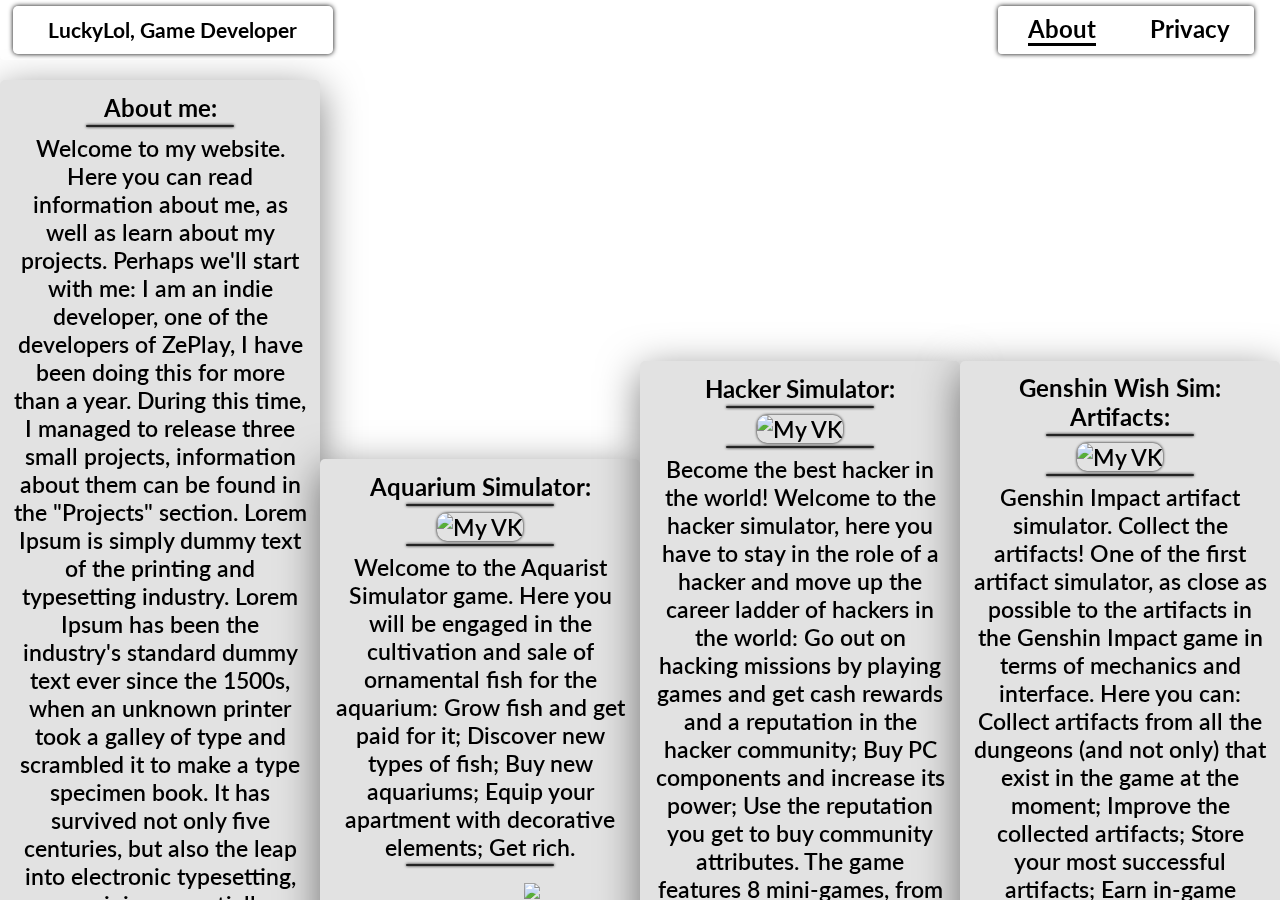
==== index.html @ 4d98e39e "Update index.html" ====
<!DOCTYPE html>
<html lang = "en">
<head>
    <meta charset = "UTF-8">
    <link rel="stylesheet" href="assets/style.css">
    <link href="https://fonts.googleapis.com/css?family=Kaushan+Script|Montserrat:400,700&amp;subset=cyrillic-ext" rel="stylesheet">
    <link href="https://fonts.googleapis.com/css2?family=Lato&display=swap" rel="stylesheet">
    <title>Lucky LoL | About</title>
</head>
<body>
    <div class="bg">
        <header class = "head">
            <div class="gd"> LuckyLol, Game Developer </div>
            <div class="sections"> 
                <nav class="nav">
                    <a class="nav__link active" href="index.html">About</a>
                </nav>
                <nav class="nav">
                    <a class="nav__link" href="projects.html">Privacy</a>
                </nav>
            </div>
        </header>
        <main class = "centerblock">
                <div class="about">
                    <div class="about__text"> About me: </div>
                    <div class="line"> </div>
                    <bi>Welcome to my website. Here you can read information about me, as well as learn about my projects.</bi>
                    <bi>Perhaps we'll start with me: I am an indie developer, one of the developers of ZePlay, I have been doing this for more than a year. During this time, 
                        I managed to release three small projects, information about them can be found in the "Projects" section.
                        Lorem Ipsum is simply dummy text of the printing and typesetting industry. Lorem Ipsum has been the industry's standard dummy text ever since the 1500s, when an unknown printer took a galley of type and scrambled it to make a type specimen book. It has survived not only five centuries, but also the leap into electronic typesetting, remaining essentially unchanged. It was popularised in the 1960s with the release of Letraset sheets containing Lorem Ipsum passages, and more recently with desktop publishing software like Aldus PageMaker including versions of Lorem Ipsum.
                    </bi>
                    <div class="line"> </div>
                    <div class="myvk">
                        <div class="myvktxt"> My VK: </div>
                        <a href="https://vk.com/nik0laeff.nikit">
                            <img src = "assets/images/VK_Compact_Logo.svg" alt="My VK">
                        </a>
                    </div>
                    <div class="emailtext"> My Email: nik0laeff.nikit@yandex.ru </div>
                </div>
                <div class="about">
                    <div class="about__text"> Aquarium Simulator: </div>
                    <div class="line"> </div>
                    <div class="game__des">
                            <img src = "assets/images/Pr1.png" alt="My VK" class = "game__icon">
                            <div class="line"> </div>
                            <bi> Welcome to the Aquarist Simulator game. Here you will be engaged in the cultivation and sale of ornamental fish for the aquarium:
                            Grow fish and get paid for it;
                            Discover new types of fish;
                            Buy new aquariums;
                            Equip your apartment with decorative elements;
                            Get rich. </bi>
                            <div class="line"> </div>
                            <a href="https://play.google.com/store/apps/details?id=com.ZeGame.AquariumSim">
                                <img src = "assets/images/source.svg" alt="GooglePlay" class = "sourcebutton">
                            </a>             
                    </div>
                </div>
                <div class="about">
                    <div class="about__text"> Hacker Simulator: </div>
                    <div class="line"> </div>
                    <div class="game__des">
                            <img src = "assets/images/Pr2.png" alt="My VK" class = "game__icon">
                            <div class="line"> </div>
                            <bi> Become the best hacker in the world!
                                Welcome to the hacker simulator, here you have to stay in the role of a hacker and move up the career ladder of hackers in the world:
                                Go out on hacking missions by playing games and get cash rewards and a reputation in the hacker community;
                                Buy PC components and increase its power;
                                Use the reputation you get to buy community attributes.
                                The game features 8 mini-games, from simple clicker to more complex games. </bi>
                            <div class="line"> </div>
                            <a href="https://play.google.com/store/apps/details?id=com.ZePlay.HackerSimulator">
                                <img src = "assets/images/source.svg" alt="GooglePlay" class = "sourcebutton">
                            </a>   
                    </div>
                </div>
                <div class="about">
                    <div class="about__text"> Genshin Wish Sim: Artifacts: </div>
                    <div class="line"> </div>
                    <div class="game__des">
                            <img src = "assets/images/Pr3.png" alt="My VK" class = "game__icon">
                            <div class="line"> </div>
                            <bi> Genshin Impact artifact simulator. Collect the artifacts!
                                One of the first artifact simulator, as close as possible to the artifacts in the Genshin Impact game in terms of mechanics and interface. Here you can:
                                Collect artifacts from all the dungeons (and not only) that exist in the game at the moment;
                                Improve the collected artifacts;
                                Store your most successful artifacts;
                                Earn in-game currency to upgrade and collect artifacts. </bi>
                            <div class="line"> </div>
                            <a href="https://play.google.com/store/apps/details?id=com.ZePlay.ArtifactsSimulator">
                                <img src = "assets/images/source.svg" alt="GooglePlay" class = "sourcebutton">
                            </a>   
                    </div>
                </div>
        </main>
        <!--<main class = "centerblock2">
            <div class="about">
                <div class="about__text"> Hacker Simulator: </div>
                <div class="line"> </div>
                <div class="game__des">
                        <img src = "assets/images/Pr2.png" alt="My VK" class = "game__icon">
                        <div class="line"> </div>
                        <bi> Become the best hacker in the world!
                            Welcome to the hacker simulator, here you have to stay in the role of a hacker and move up the career ladder of hackers in the world:
                            Go out on hacking missions by playing games and get cash rewards and a reputation in the hacker community;
                            Buy PC components and increase its power;
                            Use the reputation you get to buy community attributes.
                            The game features 8 mini-games, from simple clicker to more complex games. </bi>
                        <div class="line"> </div>
                        <a href="https://play.google.com/store/apps/details?id=com.ZePlay.HackerSimulator">
                            <img src = "assets/images/source.svg" alt="GooglePlay" class = "sourcebutton">
                        </a>   
                </div>
            </div>
            <div class="about">
                <div class="about__text"> Genshin Wish Sim: Artifacts: </div>
                <div class="line"> </div>
                <div class="game__des">
                        <img src = "assets/images/Pr3.png" alt="My VK" class = "game__icon">
                        <div class="line"> </div>
                        <bi> Genshin Impact artifact simulator. Collect the artifacts!
                            One of the first artifact simulator, as close as possible to the artifacts in the Genshin Impact game in terms of mechanics and interface. Here you can:
                            Collect artifacts from all the dungeons (and not only) that exist in the game at the moment;
                            Improve the collected artifacts;
                            Store your most successful artifacts;
                            Earn in-game currency to upgrade and collect artifacts. </bi>
                        <div class="line"> </div>
                        <a href="https://play.google.com/store/apps/details?id=com.ZePlay.ArtifactsSimulator">
                            <img src = "assets/images/source.svg" alt="GooglePlay" class = "sourcebutton">
                        </a>   
                </div>
            </div>
        </main> -->
        <footer class="footer"> 
            <div class="spacing">  </div>
            <div class="footer__text"> Made by Nikita Nikolaev. Designer: Sofia Ulianova. </div>
            <div class="footer__text"> LuckyLoL ©All rights reserved </div>  
        </footer>
    </div>
</body>
</html>
---- assets/style.css ----
body
{
    margin: 0;
}
p
{
    line-height: 1;
}
.head
{
    display: flex;
    border-radius: 4px;
    width: 100%;
    height: 60px;
    background-color: rgba(255, 255, 255, 0.523);
    position: fixed;
    z-index: 2;
    backdrop-filter: blur(3px);
}
.nav 
{
    font-size: 24px;
    text-align: center;
    font-weight: bold;
    margin-top: 3%;
    font-family: 'Lato', sans-serif;
    width: 50%;
}

.nav__link 
{
    display: inline-block;
    vertical-align: top;
    margin: 0 15px;
    position: relative;

    color: rgb(0, 0, 0);
    text-decoration: none;

    transition: color .1s linear;
}

.nav__link:after {
    content: "";
    display: block;
    width: 100%;
    height: 3px;
    background-color: rgb(0, 0, 0);;
    opacity: 0;
    position: absolute;
    top: 100%;
    left: 0;
    z-index: 1;
    transition: opacity .1s linear;
}

.nav__link:hover {
    color: rgb(0, 0, 0);;
}

.nav__link:hover:after,
.nav__link.active:after 
{
    opacity: 1;
}

.nav__link.active 
{
    color: rgb(0, 0, 0);;
}
.gd
{
    position: absolute;
    left: 0;
    margin-left: 1%;
    line-height: 225%;
    width: 25%;
    height: 80%;
    background-color: rgba(255, 255, 255, 0.523);
    border-radius: 5px;
    margin-top: 6px;
    box-shadow: 0 0 5px;
    line-height: 225%;
    font-weight: bold;
    font-size: 21px;
    text-align: center;
    font-family: 'Lato', sans-serif;
}
.sections
{
    display: flex;
    margin-left: 78%;
    color:rgb(0, 0, 0);
    margin-top: 6px;
    width: 20%;
    height: 80%;
    border-radius: 4px;
    background-color: rgba(255, 255, 255, 0.523);
    box-shadow: 0 0 5px;
}
.nav__text
{
    font-size: 24px;
    text-align: center;
    font-weight: bold;
    margin-top: 6%;
    font-family: 'Lato', sans-serif;
}
.centerblock
{
    margin-top: 80px;
    display: flex;
    flex-direction: row;
    margin-bottom: 10px;
}
.centerblock2
{
    margin-top: 10px;
    display: flex;
    flex-direction: row;
}
.privacy
{
    font-family: 'Lato', sans-serif;
    font-weight: 550;
    padding: 1% 1% 1% 1%;
    color:rgb(0, 0, 0);
    text-align: center;
    font-size: 23px;
    border-radius: 5px;
    backdrop-filter: blur(3px);
    box-shadow: 0 0 5px;
    width: 80%;
    margin-top: 160px;
    margin-left: 10%;
    margin-right: 10%;
    height: auto;
    border-radius: 5px;
    background-color: rgb(226, 226, 226);
    box-shadow: 0 10px 40px 0 rgba(0, 0, 0, 0.5);
}
.about
{
    font-family: 'Lato', sans-serif;
    font-weight: 550;
    padding: 1% 1% 1% 1%;
    margin: auto;
    color:rgb(0, 0, 0);
    text-align: center;
    font-size: 23px;
    border-radius: 5px;
    backdrop-filter: blur(3px);
    box-shadow: 0 0 5px;
    width: 45%;
    height: auto;
    border-radius: 5px;
    background-color: rgb(226, 226, 226);
    box-shadow: 0 10px 40px 0 rgba(0, 0, 0, 0.5);
}
.line
{
    margin-top: 3px;
    margin-bottom: 7px;
    margin-left: 25%;
    width: 50%;
    height: 2px;
    box-shadow: 0 0 3px;
    background-color: rgb(36, 36, 36);
    border-radius: 10px;
}
.myvk
{
    height: 70px;
    margin-top: 15px;
    display: flex;
}
.game__icon
{
    width: 100%;
    height: 100%;
    border-radius: 10px;
    box-shadow: 0 0 3px;
}
.game__des
{
    height: 50%;
    margin-bottom: 10px;
}
.myvktxt
{
    margin-top: 8px;
    padding-right: 2%;
    font-family: 'Lato', sans-serif;
    font-weight: bold;
}
.spacing__blocks
{
    width: 100%;
    height: 50px;
}
.about__text
{
    font-family: 'Lato', sans-serif;
    font-size: 24px;
    text-align: center;
    font-weight: bold;
}
.bg
{
    position: fixed;
    top: 0;
    left: 0;
    width: 100%;
    height: 100%;
    background-image: url(../assets/images/background.jpg);
    background-position: center;
    background-size: cover;
    background-repeat: no-repeat;
    overflow-y: auto; 
}
.sourcebutton
{
    margin-top: 10px;
    margin-left: 65%;
    width: 40%;
    height: 50px;
}
.footer
{
    margin-top: 10%;
    border-radius: 4px;
    height: 60px;
    text-align: center;
    background-color: white;
    box-shadow: inset 0.5px 0.5px  rgb(46, 56, 56);
}
.spacing
{
    height: 7px;
}
.spacingprivacy
{
    height: 4%;
}
.footer__text
{
    font-family: 'Lato', sans-serif;
    font-size: 18px;
    font-weight: 600;
}
@media (max-width: 1100px)
{
.gd
{
        position: absolute;
        left: 0;
        margin-left: 1%;
        line-height: 225%;
        width: 25%;
        height: 80%;
        background-color: rgba(255, 255, 255, 0.523);
        border-radius: 5px;
        margin-top: 6px;
        box-shadow: 0 0 5px;
        line-height: 225%;
        font-weight: bold;
        font-size: 18px;
        text-align: center;
        font-family: 'Lato', sans-serif;
}
.nav 
{
    font-size: 16px;
    text-align: center;
    font-weight: bold;
    margin-top: 8%;
    font-family: 'Lato', sans-serif;
    width: 50%;
}
.about__text
{
    font-size: 20px;
    text-align: center;
    font-weight: bold;
    margin-top: 3%;
}
.centerblock
{
    margin-top: 80px;
    display: flex;
    flex-direction: column;
}
.centerblock2
{
    margin-top: 10px;
    display: flex;
    flex-direction: column;
}
.about
{
    font-family: 'Lato', sans-serif;
    margin: auto;
    margin-bottom: 30px;
    color:rgb(0, 0, 0);
    font-weight: 400;
    text-align: center;
    font-size: 23px;
    border-radius: 5px;
    backdrop-filter: blur(3px);
    box-shadow: 0 0 5px;
    width: 80%;
    height: auto;
    border-radius: 10px;
    background-color: rgb(226, 226, 226);
    box-shadow: 0 10px 40px 0 rgba(0, 0, 0, 0.5);
}
.sourcebutton
{
    margin-top: 10px;
    margin-left: 55%;
    width: 40%;
    height: 50px;
}
.game__icon
{
    width: 100%;
    height: 100%;
    border-radius: 10px;
}
.sections
{
    display: flex;
    margin-left: 75%;
    color:rgb(0, 0, 0);
    margin-top: 6px;
    width: 20%;
    height: 80%;
    border-radius: 4px;
    background-color: rgb(169, 169, 169, 0.5);
    box-shadow: 0 0 5px;
}
}
@media (max-width: 870px)
{
    .gd
    {
            position: absolute;
            left: 0;
            margin-left: 1%;
            line-height: 225%;
            width: 25%;
            height: 80%;
            background-color: rgba(255, 255, 255, 0.523);
            border-radius: 5px;
            margin-top: 6px;
            box-shadow: 0 0 5px;
            line-height: 225%;
            font-weight: bold;
            font-size: 15px;
            text-align: center;
            font-family: 'Lato', sans-serif;
    }
}
@media (max-width: 690px)
{
.about__text
{
    font-size: 16px;
    text-align: center;
    font-weight: bold;
    margin-top: 3%;
}
}
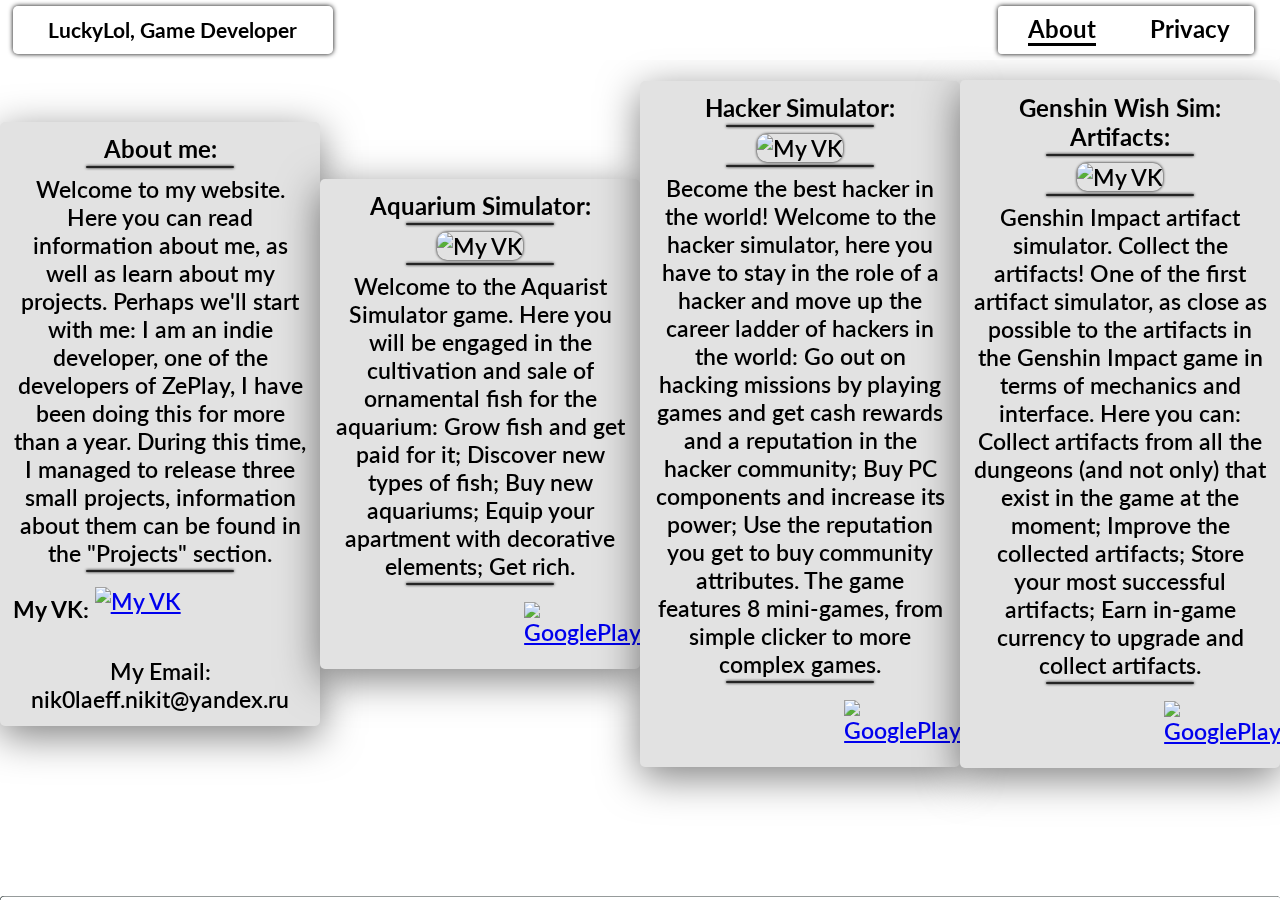
==== commit 0d51883a: "Update index.html" ====
--- a/index.html
+++ b/index.html
@@ -27,7 +27,6 @@
                     <bi>Welcome to my website. Here you can read information about me, as well as learn about my projects.</bi>
                     <bi>Perhaps we'll start with me: I am an indie developer, one of the developers of ZePlay, I have been doing this for more than a year. During this time, 
                         I managed to release three small projects, information about them can be found in the "Projects" section.
-                        Lorem Ipsum is simply dummy text of the printing and typesetting industry. Lorem Ipsum has been the industry's standard dummy text ever since the 1500s, when an unknown printer took a galley of type and scrambled it to make a type specimen book. It has survived not only five centuries, but also the leap into electronic typesetting, remaining essentially unchanged. It was popularised in the 1960s with the release of Letraset sheets containing Lorem Ipsum passages, and more recently with desktop publishing software like Aldus PageMaker including versions of Lorem Ipsum.
                     </bi>
                     <div class="line"> </div>
                     <div class="myvk">
@@ -133,7 +132,7 @@
         </main> -->
         <footer class="footer"> 
             <div class="spacing">  </div>
-            <div class="footer__text"> Made by Nikita Nikolaev. Designer: Sofia Ulianova. </div>
+            <div class="footer__text">  </div>
             <div class="footer__text"> LuckyLoL ©All rights reserved </div>  
         </footer>
     </div>
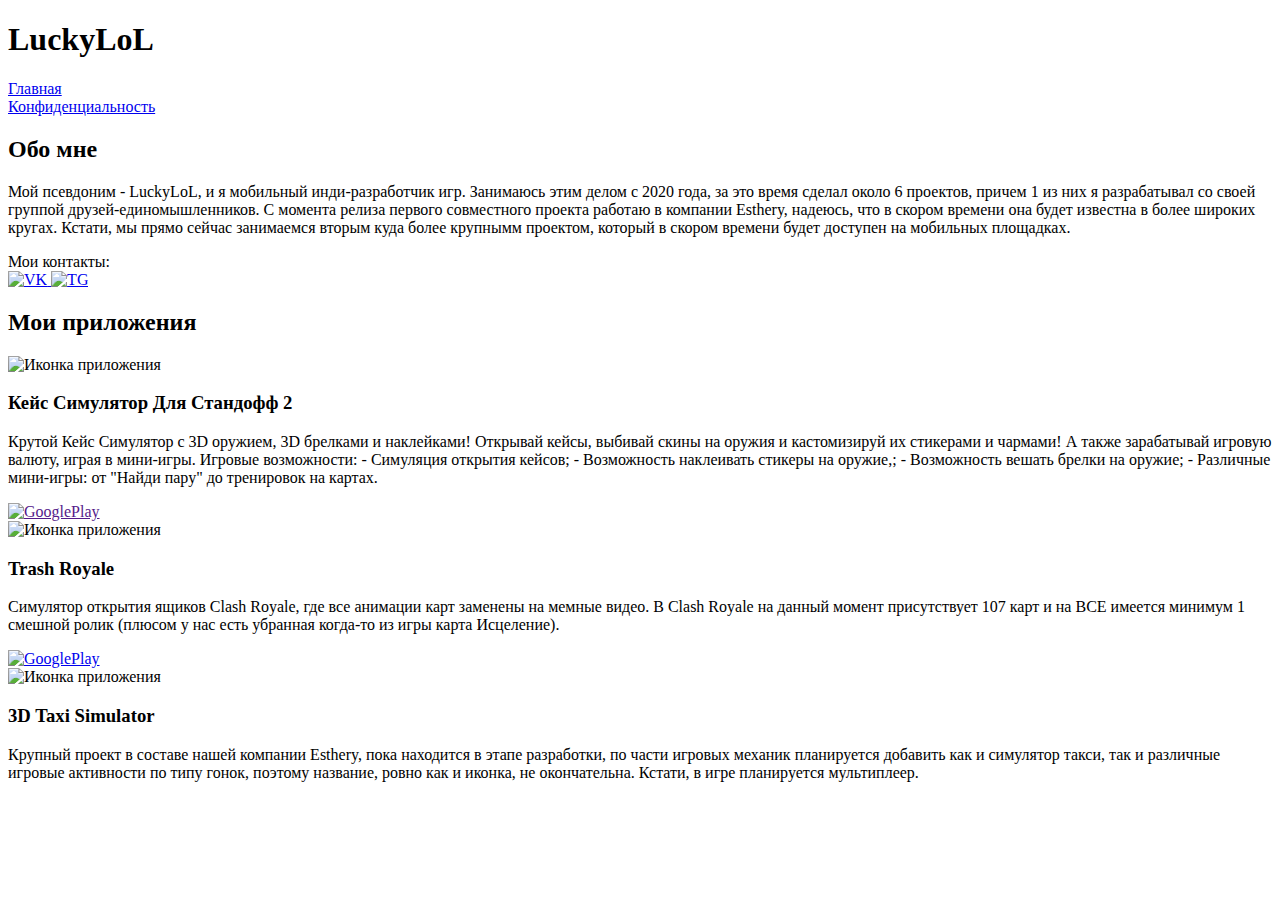
==== commit 3126454f: "Update index.html" ====
--- a/index.html
+++ b/index.html
@@ -1,140 +1,104 @@
 <!DOCTYPE html>
-<html lang = "en">
+<html lang="ru">
 <head>
-    <meta charset = "UTF-8">
-    <link rel="stylesheet" href="assets/style.css">
-    <link href="https://fonts.googleapis.com/css?family=Kaushan+Script|Montserrat:400,700&amp;subset=cyrillic-ext" rel="stylesheet">
+    <meta charset="UTF-8">
+    <meta name="viewport" content="width=device-width, initial-scale=1.0">
+    <title>LuckyLoL | Главная</title>
+    <link rel="icon" href="images/logo.png">
+    <link rel="stylesheet" href="styles.css">
     <link href="https://fonts.googleapis.com/css2?family=Lato&display=swap" rel="stylesheet">
-    <title>Lucky LoL | About</title>
 </head>
 <body>
-    <div class="bg">
-        <header class = "head">
-            <div class="gd"> LuckyLol, Game Developer </div>
+    <header>
+            <h1>LuckyLoL</h1>
             <div class="sections"> 
                 <nav class="nav">
-                    <a class="nav__link active" href="index.html">About</a>
+                    <a class="nav__link active" href="index.html">Главная</a>
                 </nav>
                 <nav class="nav">
-                    <a class="nav__link" href="projects.html">Privacy</a>
+                    <a class="nav__link" href="privacy.html">Конфиденциальность</a>
                 </nav>
             </div>
-        </header>
-        <main class = "centerblock">
-                <div class="about">
-                    <div class="about__text"> About me: </div>
-                    <div class="line"> </div>
-                    <bi>Welcome to my website. Here you can read information about me, as well as learn about my projects.</bi>
-                    <bi>Perhaps we'll start with me: I am an indie developer, one of the developers of ZePlay, I have been doing this for more than a year. During this time, 
-                        I managed to release three small projects, information about them can be found in the "Projects" section.
-                    </bi>
-                    <div class="line"> </div>
-                    <div class="myvk">
-                        <div class="myvktxt"> My VK: </div>
-                        <a href="https://vk.com/nik0laeff.nikit">
-                            <img src = "assets/images/VK_Compact_Logo.svg" alt="My VK">
-                        </a>
-                    </div>
-                    <div class="emailtext"> My Email: nik0laeff.nikit@yandex.ru </div>
-                </div>
-                <div class="about">
-                    <div class="about__text"> Aquarium Simulator: </div>
-                    <div class="line"> </div>
-                    <div class="game__des">
-                            <img src = "assets/images/Pr1.png" alt="My VK" class = "game__icon">
-                            <div class="line"> </div>
-                            <bi> Welcome to the Aquarist Simulator game. Here you will be engaged in the cultivation and sale of ornamental fish for the aquarium:
-                            Grow fish and get paid for it;
-                            Discover new types of fish;
-                            Buy new aquariums;
-                            Equip your apartment with decorative elements;
-                            Get rich. </bi>
-                            <div class="line"> </div>
-                            <a href="https://play.google.com/store/apps/details?id=com.ZeGame.AquariumSim">
-                                <img src = "assets/images/source.svg" alt="GooglePlay" class = "sourcebutton">
-                            </a>             
-                    </div>
-                </div>
-                <div class="about">
-                    <div class="about__text"> Hacker Simulator: </div>
-                    <div class="line"> </div>
-                    <div class="game__des">
-                            <img src = "assets/images/Pr2.png" alt="My VK" class = "game__icon">
-                            <div class="line"> </div>
-                            <bi> Become the best hacker in the world!
-                                Welcome to the hacker simulator, here you have to stay in the role of a hacker and move up the career ladder of hackers in the world:
-                                Go out on hacking missions by playing games and get cash rewards and a reputation in the hacker community;
-                                Buy PC components and increase its power;
-                                Use the reputation you get to buy community attributes.
-                                The game features 8 mini-games, from simple clicker to more complex games. </bi>
-                            <div class="line"> </div>
-                            <a href="https://play.google.com/store/apps/details?id=com.ZePlay.HackerSimulator">
-                                <img src = "assets/images/source.svg" alt="GooglePlay" class = "sourcebutton">
-                            </a>   
-                    </div>
-                </div>
-                <div class="about">
-                    <div class="about__text"> Genshin Wish Sim: Artifacts: </div>
-                    <div class="line"> </div>
-                    <div class="game__des">
-                            <img src = "assets/images/Pr3.png" alt="My VK" class = "game__icon">
-                            <div class="line"> </div>
-                            <bi> Genshin Impact artifact simulator. Collect the artifacts!
-                                One of the first artifact simulator, as close as possible to the artifacts in the Genshin Impact game in terms of mechanics and interface. Here you can:
-                                Collect artifacts from all the dungeons (and not only) that exist in the game at the moment;
-                                Improve the collected artifacts;
-                                Store your most successful artifacts;
-                                Earn in-game currency to upgrade and collect artifacts. </bi>
-                            <div class="line"> </div>
-                            <a href="https://play.google.com/store/apps/details?id=com.ZePlay.ArtifactsSimulator">
-                                <img src = "assets/images/source.svg" alt="GooglePlay" class = "sourcebutton">
-                            </a>   
-                    </div>
-                </div>
-        </main>
-        <!--<main class = "centerblock2">
-            <div class="about">
-                <div class="about__text"> Hacker Simulator: </div>
-                <div class="line"> </div>
-                <div class="game__des">
-                        <img src = "assets/images/Pr2.png" alt="My VK" class = "game__icon">
-                        <div class="line"> </div>
-                        <bi> Become the best hacker in the world!
-                            Welcome to the hacker simulator, here you have to stay in the role of a hacker and move up the career ladder of hackers in the world:
-                            Go out on hacking missions by playing games and get cash rewards and a reputation in the hacker community;
-                            Buy PC components and increase its power;
-                            Use the reputation you get to buy community attributes.
-                            The game features 8 mini-games, from simple clicker to more complex games. </bi>
-                        <div class="line"> </div>
-                        <a href="https://play.google.com/store/apps/details?id=com.ZePlay.HackerSimulator">
-                            <img src = "assets/images/source.svg" alt="GooglePlay" class = "sourcebutton">
-                        </a>   
-                </div>
+    </header>
+    <section id="about-me">
+        <h2>Обо мне</h2>
+        <article class="about-me-content">
+            <p>Мой псевдоним - LuckyLoL, и я мобильный инди-разработчик игр. Занимаюсь этим делом с 2020 года, за это время сделал около 6 проектов, причем 1 из них я разрабатывал со своей группой друзей-единомышленников. С момента релиза первого совместного проекта работаю в компании Esthery, надеюсь, что в скором времени она будет известна в более широких кругах. Кстати, мы прямо сейчас занимаемся вторым куда более крупнымм проектом, который в скором времени будет доступен на мобильных площадках.</p>
+            <div class="my-contacts">Мои контакты:</div>
+            <div class="contacts-section">
+                <a href ="https://vk.com/nik0laeff.nikit" target="_blank" class="image-content">
+                    <img src="images/VK.png" alt="VK" class="contacts-images">
+                </a>
+                <a href ="https://t.me/nik0laeffnikit" target="_blank" class="image-content">
+                    <img src="images/tg.png" alt="TG" class="contacts1-images">
+                </a>
             </div>
-            <div class="about">
-                <div class="about__text"> Genshin Wish Sim: Artifacts: </div>
-                <div class="line"> </div>
-                <div class="game__des">
-                        <img src = "assets/images/Pr3.png" alt="My VK" class = "game__icon">
-                        <div class="line"> </div>
-                        <bi> Genshin Impact artifact simulator. Collect the artifacts!
-                            One of the first artifact simulator, as close as possible to the artifacts in the Genshin Impact game in terms of mechanics and interface. Here you can:
-                            Collect artifacts from all the dungeons (and not only) that exist in the game at the moment;
-                            Improve the collected artifacts;
-                            Store your most successful artifacts;
-                            Earn in-game currency to upgrade and collect artifacts. </bi>
-                        <div class="line"> </div>
-                        <a href="https://play.google.com/store/apps/details?id=com.ZePlay.ArtifactsSimulator">
-                            <img src = "assets/images/source.svg" alt="GooglePlay" class = "sourcebutton">
-                        </a>   
-                </div>
+            <div class = "decor-in-contents"></div>
+        </article>
+    </section>
+    <section id="apps">
+        <h2>Мои приложения</h2>
+       <!-- <article class="app">
+            <div class="app-icon-content">
+            <img src="images/app1-icon.png" alt="Иконка приложения" class="app-icon">
             </div>
-        </main> -->
-        <footer class="footer"> 
-            <div class="spacing">  </div>
-            <div class="footer__text">  </div>
-            <div class="footer__text"> LuckyLoL ©All rights reserved </div>  
-        </footer>
-    </div>
+            <div class="app-info">
+                <h3>Симулятор Аквариумиста</h3>
+                <div class = "decor-in-contents1"></div>
+                <p>Мой самый первый проект, в нем я буквально осваивал Unity. По сути, простой кликер - покупаешь рыб, кликаешь для их роста и продаешь. И таким образом, продвигаешься, покупая новые виды рыб, более вместительные аквариумы и элементы декора. На данный момент игры нет на мобильных площадках в связи с удалением моего первого аккаунта разработчика. Возможно, я займусь и отыщу apk-файл, ссылку на который оставлю здесь.</p>
+            </div>
+        </article>
+        <article class="app">
+            <div class="app-icon-content">
+            <img src="images/app1-icon.png" alt="Иконка приложения" class="app-icon">
+            </div>
+            <div class="app-info">
+                <h3>Симулятор Хакера</h3>
+                <div class = "decor-in-contents1"></div>
+                <p> Мой второй проект, в реализации уже чуть сложнее, но на нем я также прдолжал осваивать Unity, изучая его инструменты для разработки. В этой игре ты осуществлял различную хакерскую деятельность, которая сопровождалась мини-играми, естественно, за это получал игровую валюту, на которую обновлял ПК для осуществления более крупных планов. На данный момент приложения также нет на площадках, возможно, ссылка появится здесь.</p>
+            </div>
+        </article>-->
+        <article class="app">
+            <div class="app-icon-content">
+            <img src="images/app3-icon.png" alt="Иконка приложения" class="app-icon">
+            </div>
+            <div class="app-info">
+                <h3>Кейс Симулятор Для Стандофф 2</h3>
+                <div class = "decor-in-contents1"></div>
+                <p>Крутой Кейс Симулятор с 3D оружием, 3D брелками и наклейками! Открывай кейсы, выбивай скины на оружия и кастомизируй их стикерами и чармами! А также зарабатывай игровую валюту, играя в мини-игры. Игровые возможности:
+                    - Симуляция открытия кейсов;
+                    - Возможность наклеивать стикеры на оружие,;
+                    - Возможность вешать брелки на оружие;
+                    - Различные мини-игры: от "Найди пару" до тренировок на картах.</p>
+                <a href ="" class="image-content">
+                    <img src="images/GooglePlay.png" alt="GooglePlay" class="get-icon">
+                </a>
+            </div>
+        </article>
+        <article class="app">
+            <div class="app-icon-content">
+            <img src="images/app4-icon.png" alt="Иконка приложения" class="app-icon">
+            </div>
+            <div class="app-info">
+                <h3>Trash Royale</h3>
+                <div class = "decor-in-contents1"></div>
+                <p>Симулятор открытия ящиков Clash Royale, где все анимации карт заменены на мемные видео. В Clash Royale на данный момент присутствует 107 карт и на ВСЕ имеется минимум 1 смешной ролик (плюсом у нас есть убранная когда-то из игры карта Исцеление).</p>
+                <a href ="https://play.google.com/store/apps/details?id=com.Esthery.TrashRoyale&hl=ru&gl=US" target="_blank" class="image-content">
+                    <img src="images/GooglePlay.png" alt="GooglePlay" class="get-icon">
+                </a>
+            </div>
+        </article>
+        <article class="app">
+            <div class="app-icon-content">
+            <img src="images/app5-icon.png" alt="Иконка приложения" class="app-icon">
+            </div>
+            <div class="app-info">
+                <h3>3D Taxi Simulator</h3>
+                <div class = "decor-in-contents1"></div>
+                <p>Крупный проект в составе нашей компании Esthery, пока находится в этапе разработки, по части игровых механик планируется добавить как и симулятор такси, так и различные игровые активности по типу гонок, поэтому название, ровно как и иконка, не окончательна. Кстати, в игре планируется мультиплеер.</p>
+            </div>
+        </article>
+    </section>
 </body>
 </html>
+
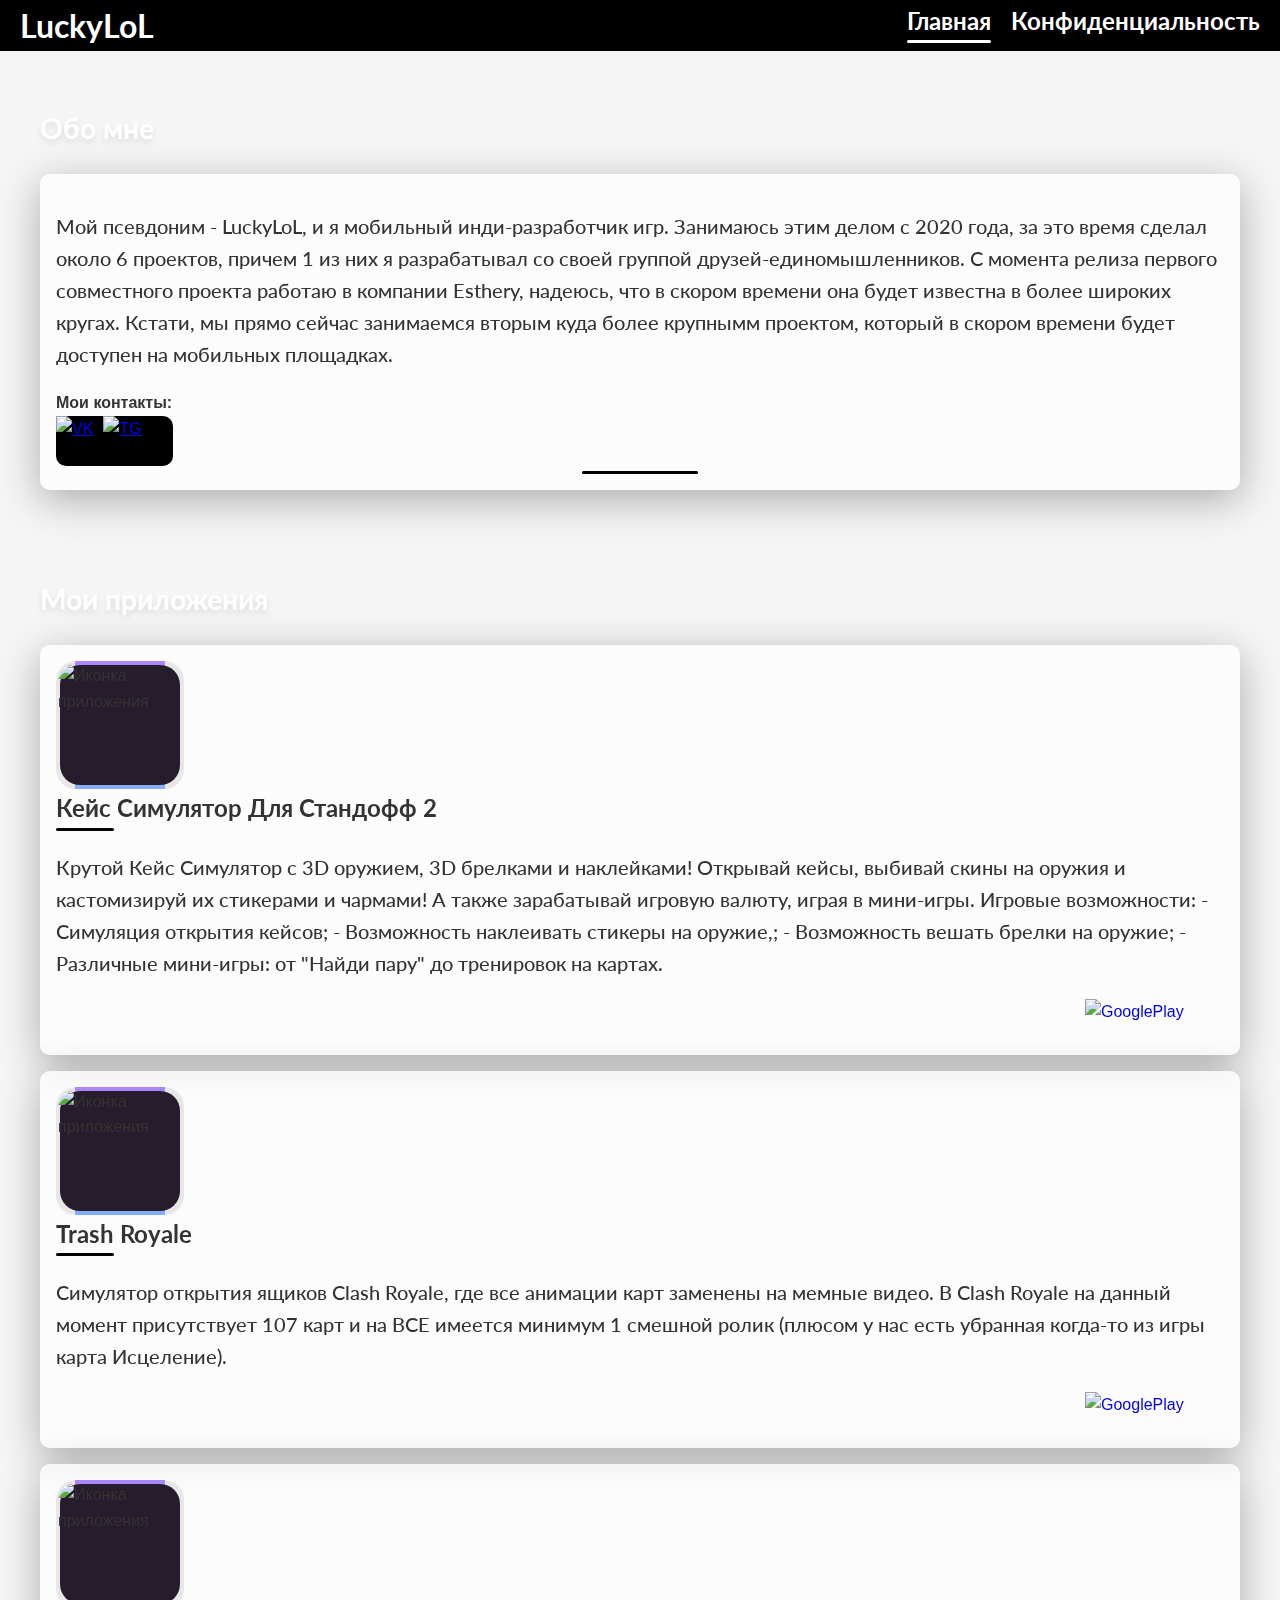
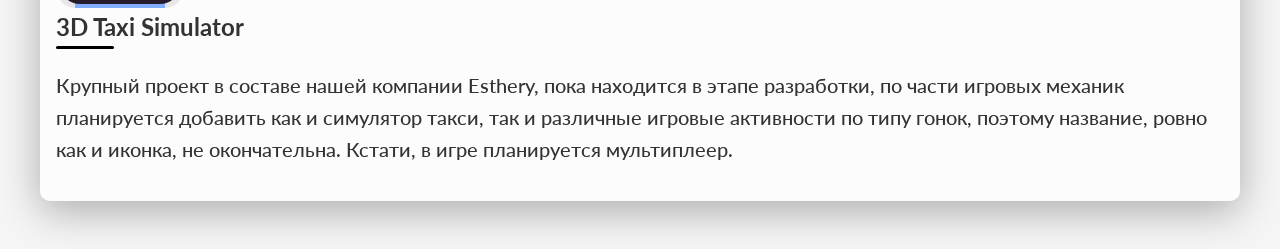
==== commit dba3acea: "Meow" ====
--- a/index.html
+++ b/index.html
@@ -60,7 +60,7 @@
         </article>-->
         <article class="app">
             <div class="app-icon-content">
-            <img src="images/app3-icon.png" alt="Иконка приложения" class="app-icon">
+                <img src="images/app3-icon.png" alt="Иконка приложения" class="app-icon">
             </div>
             <div class="app-info">
                 <h3>Кейс Симулятор Для Стандофф 2</h3>
@@ -70,14 +70,14 @@
                     - Возможность наклеивать стикеры на оружие,;
                     - Возможность вешать брелки на оружие;
                     - Различные мини-игры: от "Найди пару" до тренировок на картах.</p>
-                <a href ="" class="image-content">
+                <a href ="#" class="image-content">
                     <img src="images/GooglePlay.png" alt="GooglePlay" class="get-icon">
                 </a>
             </div>
         </article>
         <article class="app">
             <div class="app-icon-content">
-            <img src="images/app4-icon.png" alt="Иконка приложения" class="app-icon">
+                <img src="images/app4-icon.png" alt="Иконка приложения" class="app-icon">
             </div>
             <div class="app-info">
                 <h3>Trash Royale</h3>
--- a/styles.css
+++ b/styles.css
@@ -0,0 +1,427 @@
+/* Общие стили */
+body {
+    font-family: Arial, sans-serif;
+    margin: 0;
+    padding: 0;
+    line-height: 1.6;
+    color: #333;
+    background-color: #f5f5f5;
+    background-image:  url(images/background.png);
+    background-size: cover;
+    background-repeat: no-repeat;
+}
+
+.my-contacts{
+    display: flex;
+    font-weight: 600;
+}
+
+p{
+    font-family: 'Lato', sans-serif;
+    font-weight: 500;
+    font-size: 20px;
+}
+
+h3 {
+    margin-top: 0;
+    margin-bottom: 0;
+    font-family: 'Lato', sans-serif;
+    font-size: 24px;
+}
+h2
+{
+    color: #ffffff;
+    text-align: left;
+    font-family: 'Lato', sans-serif;
+    text-shadow: 0 4px 6px rgba(0, 0, 0, 0.1);
+    font-size: 28px;
+}
+h1{
+    margin-left: 20px;
+    margin-top: 0;   
+    margin-bottom: 0;
+    font-family: 'Lato', sans-serif;
+}
+
+
+/* Стили для header */
+header {
+    display: flex;
+    background-color: #000000;
+    color: #fff;
+    justify-content: space-between;
+    box-sizing: border-box;
+    width: 100%;
+}
+
+/* Стили для основного контента */
+#about-me, #apps {
+    padding: 2rem;
+    max-width: 1200px;
+    margin: 0 auto;
+}
+
+.app {
+    display: flex;
+    flex-wrap: wrap;
+    padding: 1rem;
+    margin-bottom: 1rem;
+    box-shadow: 0 10px 40px 0 rgb(0 0 0 / 30%);
+    border-radius: 10px;
+    background-color: rgba(255, 255, 255, 0.7);
+    backdrop-filter: blur(5px);
+    
+}
+.privacy-content{
+    padding: 1rem;
+    margin: 2rem;
+    box-shadow: 0 10px 40px 0 rgb(0 0 0 / 30%);
+    border-radius: 10px;
+    background-color: rgba(255, 255, 255, 0.7);
+    backdrop-filter: blur(5px);
+}
+
+.get-content{
+    display: flex;
+}
+
+.get-icon
+{
+    width: 139px;
+    height: 40px;
+    float:right;
+}
+
+.about-me-content {
+    align-items: center;
+    text-align: left;
+    padding: 1rem;
+    box-shadow: 0 10px 40px 0 rgb(0 0 0 / 30%);
+    border-radius: 10px;
+    background-color: rgba(255, 255, 255, 0.7);
+    backdrop-filter: blur(5px);
+}
+
+.decor-in-contents{
+    margin: auto;
+    width: 10%;
+    height: 3px;
+    background-color: #000000;
+    border-radius: 2px;
+}
+.decor-in-contents1{
+    margin: left;
+    width: 5%;
+    height: 3px;
+    background-color: #000000;
+    border-radius: 2px;
+}
+
+.decor-in-contents2{
+    margin: left;
+    width: 1.5%;
+    height: 3px;
+    background-color: #000000;
+    border-radius: 10px;
+}
+
+.app-icon-content
+{
+    margin-right: 1rem;
+    justify-content: center;
+    position:relative;
+    align-items: center;
+    display: flex;
+    overflow:hidden;
+    border-radius: 20px;
+    width: 128px;
+    height: 128px;
+    background-color: rgba(221, 221, 221, 0.7);
+    backdrop-filter: blur(5px);
+}
+
+.app-icon-content::before {
+    content: '';
+    position: absolute;
+    width: 90px;
+    height: 140%;
+    background: linear-gradient(#b47dfb, #7ab6ff); 
+    animation-name: animate;
+    animation-duration: 4s;
+    animation-iteration-count: infinite;
+    animation-timing-function: linear
+}
+
+.app-icon-content::after {
+    content: '';
+    position: absolute;
+    inset: 4px;
+    background: #271c2c;
+    border-radius: 20px;
+}
+
+.app-icon {
+    width: calc(100% - 4px);
+    height: calc(100% - 4px);
+    border-radius: 20px;
+    z-index: 1;
+}
+
+
+.header-content {
+    display: flex;
+    justify-content: center;
+    align-items: center;
+}
+
+.logo-icon
+{
+    max-width: 50px;
+    margin-right: 1rem;
+    position: absolute;
+    left: 1rem;
+}
+
+.app-info {
+    flex-grow: 1;
+}
+
+.contacts-section{
+    display: flex;
+    background-color: #000000;
+    border-radius: 10px;
+    margin-bottom: 5px;
+    width: 117px;
+}
+.contacts-images{
+    width: 50px;
+    height: 50px;
+}
+
+.contacts1-images{
+    width: 45px;
+    height: 45px;
+}
+
+.nav 
+{
+    font-size: 24px;
+    text-align: center;
+    font-weight: bold;
+    font-family: 'Lato', sans-serif;
+    margin-right: 20px;
+    padding-top: 0.5%;
+}
+
+.image-content
+{
+    height: 50px;
+    margin-right: 10px;  
+}
+
+.nav__link 
+{
+    display: inline-block;
+    vertical-align: top;
+    position: relative;
+    color: rgb(255, 255, 255);
+    text-decoration: none;
+
+    transition: color .1s linear;
+}
+
+.nav__link:after {
+    content: "";
+    display: block;
+    width: 100%;
+    height: 3px;
+    background-color: rgb(255, 255, 255);;
+    opacity: 0;
+    position: absolute;
+    border-radius: 5px;
+    left: 0;
+    z-index: 1;
+    transition: opacity .1s linear;
+}
+
+.nav__link:hover {
+    color: rgb(255, 255, 255);;
+}
+
+.nav__link:hover:after,
+.nav__link.active:after 
+{
+    opacity: 1;
+}
+
+.nav__link.active 
+{
+    color: rgb(255, 255, 255);;
+}
+
+.sections
+{
+    display: flex;
+}
+
+@media (max-width: 1080px){
+    .nav 
+    {
+        font-size: 20px;
+        text-align: center;
+        font-weight: bold;
+        font-family: 'Lato', sans-serif;
+        margin-right: 20px;
+        padding-top: 0.5%;
+    }
+    h1{
+        font-size: 28px;
+        margin-left: 20px;
+        margin-top: 0;   
+        margin-bottom: 0;
+        font-family: 'Lato', sans-serif;
+    }
+}
+
+@media (max-width: 500px){
+    .nav 
+    {
+        font-size: 16px;
+        text-align: center;
+        font-weight: bold;
+        font-family: 'Lato', sans-serif;
+        margin-right: 10px;
+        padding-top: 0.9%;
+    }
+    h1{
+        font-size: 24px;
+        margin-left: 20px;
+        margin-top: 0;   
+        margin-bottom: 0;
+        font-family: 'Lato', sans-serif;
+    }
+    .nav__link:after {
+        content: "";
+        display: block;
+        width: 100%;
+        height: 2px;
+        background-color: rgb(255, 255, 255);;
+        opacity: 0;
+        position: absolute;
+        border-radius: 5px;
+        left: 0;
+        z-index: 1;
+        transition: opacity .1s linear;
+    }
+
+    .decor-in-contents1{
+        margin: left;
+        width: 10%;
+        height: 3px;
+        background-color: #000000;
+        border-radius: 2px;
+    }
+
+    .app {
+        display: block;
+        padding: 1rem;
+        margin-bottom: 1rem;
+        box-shadow: 0 10px 40px 0 rgb(0 0 0 / 30%);
+        border-radius: 10px;
+        background-color: rgba(255, 255, 255, 0.7);
+        backdrop-filter: blur(5px);
+    }
+}
+
+@media (max-width: 400px){
+    .nav 
+    {
+        font-size: 12px;
+        text-align: center;
+        font-weight: bold;
+        font-family: 'Lato', sans-serif;
+        margin-right: 20px;
+        padding-top: 2%;
+    }
+    h1{
+        font-size: 20px;
+        margin-left: 20px;
+        margin-top: 0;   
+        margin-bottom: 0;
+        font-family: 'Lato', sans-serif;
+    }
+    .nav__link:after {
+        content: "";
+        display: block;
+        width: 100%;
+        height: 2px;
+        background-color: rgb(255, 255, 255);;
+        opacity: 0;
+        position: absolute;
+        border-radius: 5px;
+        left: 0;
+        z-index: 1;
+        transition: opacity .1s linear;
+    }
+    .app {
+        display: block;
+        padding: 1rem;
+        margin-bottom: 1rem;
+        box-shadow: 0 10px 40px 0 rgb(0 0 0 / 30%);
+        border-radius: 10px;
+        background-color: rgba(255, 255, 255, 0.7);
+        backdrop-filter: blur(5px);
+    }
+}
+
+@media (max-width: 300px){
+    .nav 
+    {
+        font-size: 12px;
+        text-align: center;
+        font-weight: bold;
+        font-family: 'Lato', sans-serif;
+        margin-right: 10px;
+        padding-top: 1%;
+    }
+    h1{
+        font-size: 16px;
+        margin-left: 10px;
+        margin-right: 10px;
+        margin-top: 0;   
+        margin-bottom: 0;
+        font-family: 'Lato', sans-serif;
+    }
+    .nav__link:after {
+        content: "";
+        display: block;
+        width: 100%;
+        height: 2px;
+        background-color: rgb(255, 255, 255);;
+        opacity: 0;
+        position: absolute;
+        border-radius: 5px;
+        left: 0;
+        z-index: 1;
+        transition: opacity .1s linear;
+    }
+    .app {
+        display: block;
+        padding: 1rem;
+        margin-bottom: 1rem;
+        box-shadow: 0 10px 40px 0 rgb(0 0 0 / 30%);
+        border-radius: 10px;
+        background-color: rgba(255, 255, 255, 0.7);
+        backdrop-filter: blur(5px);
+    }
+}
+
+
+@keyframes animate {
+    0% {
+        transform: rotate(0deg);
+    }
+    100% {
+        transform: rotate(360deg);
+    }
+}